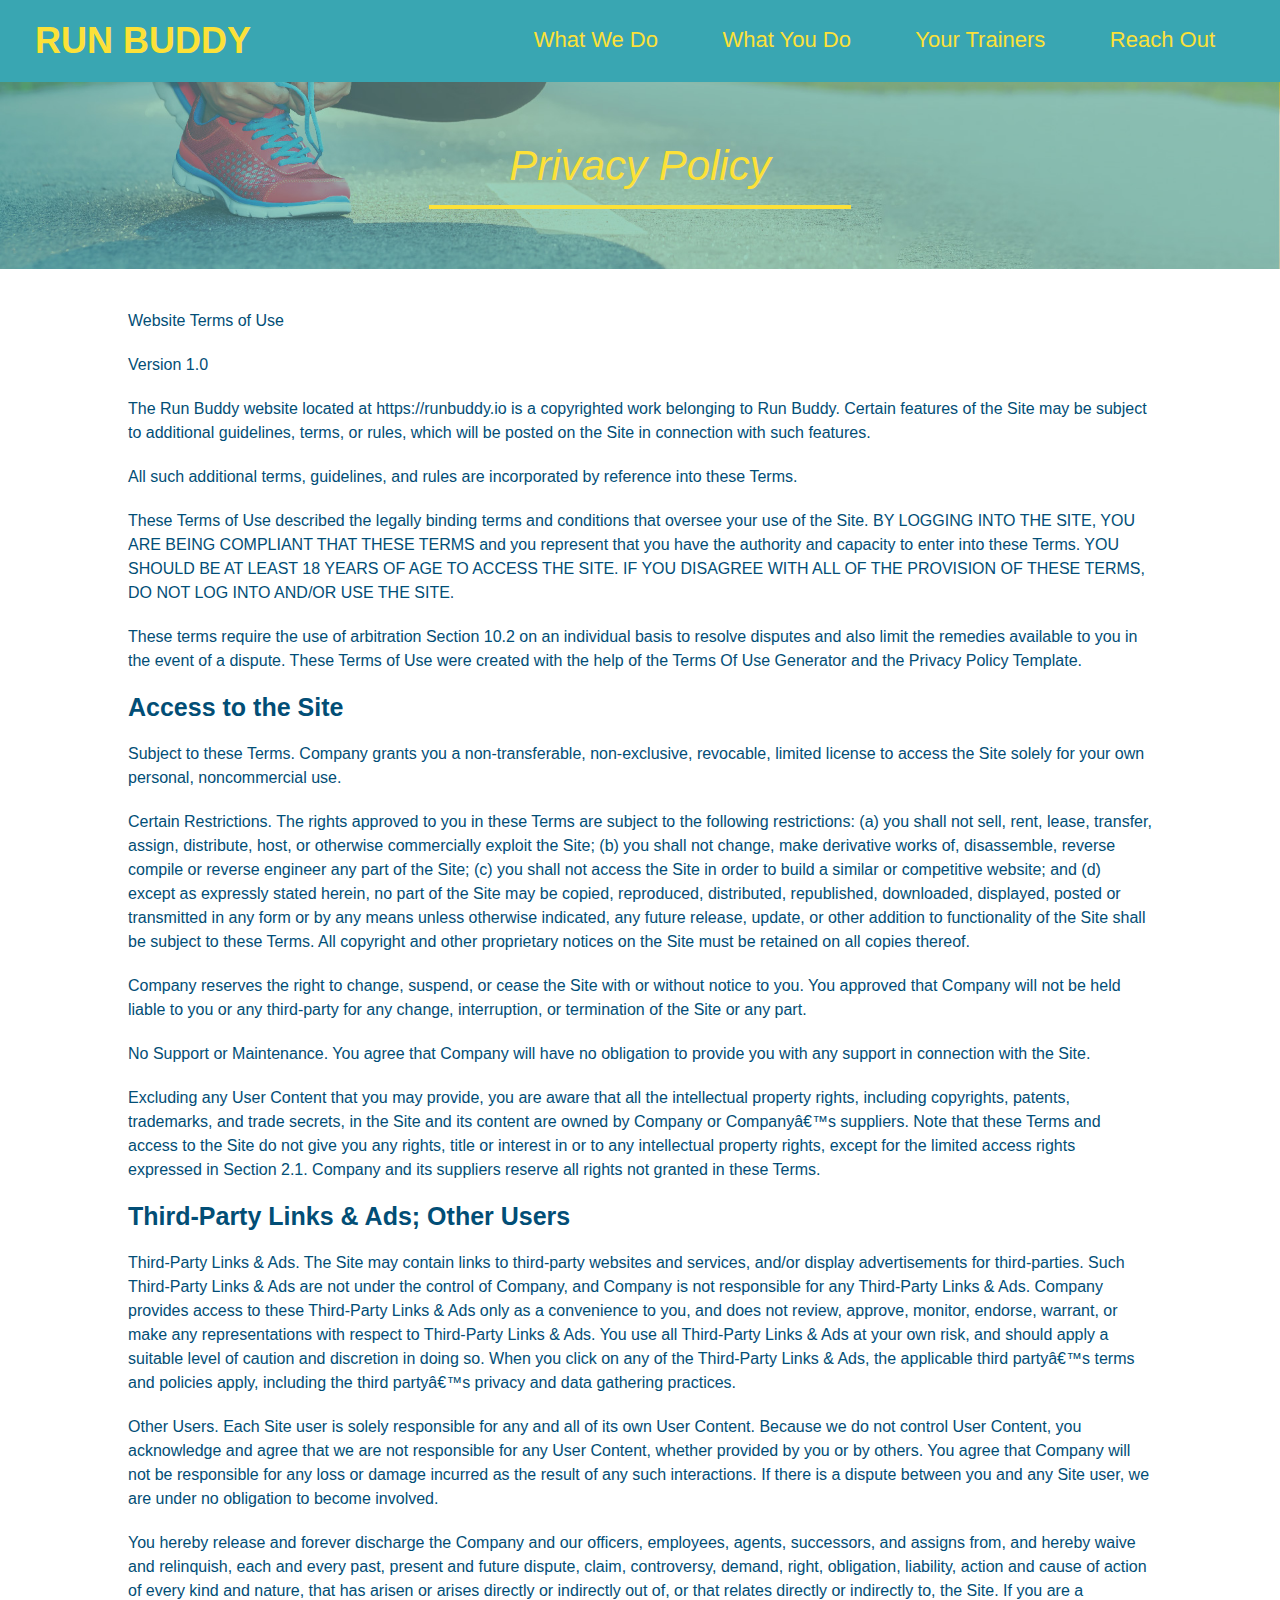
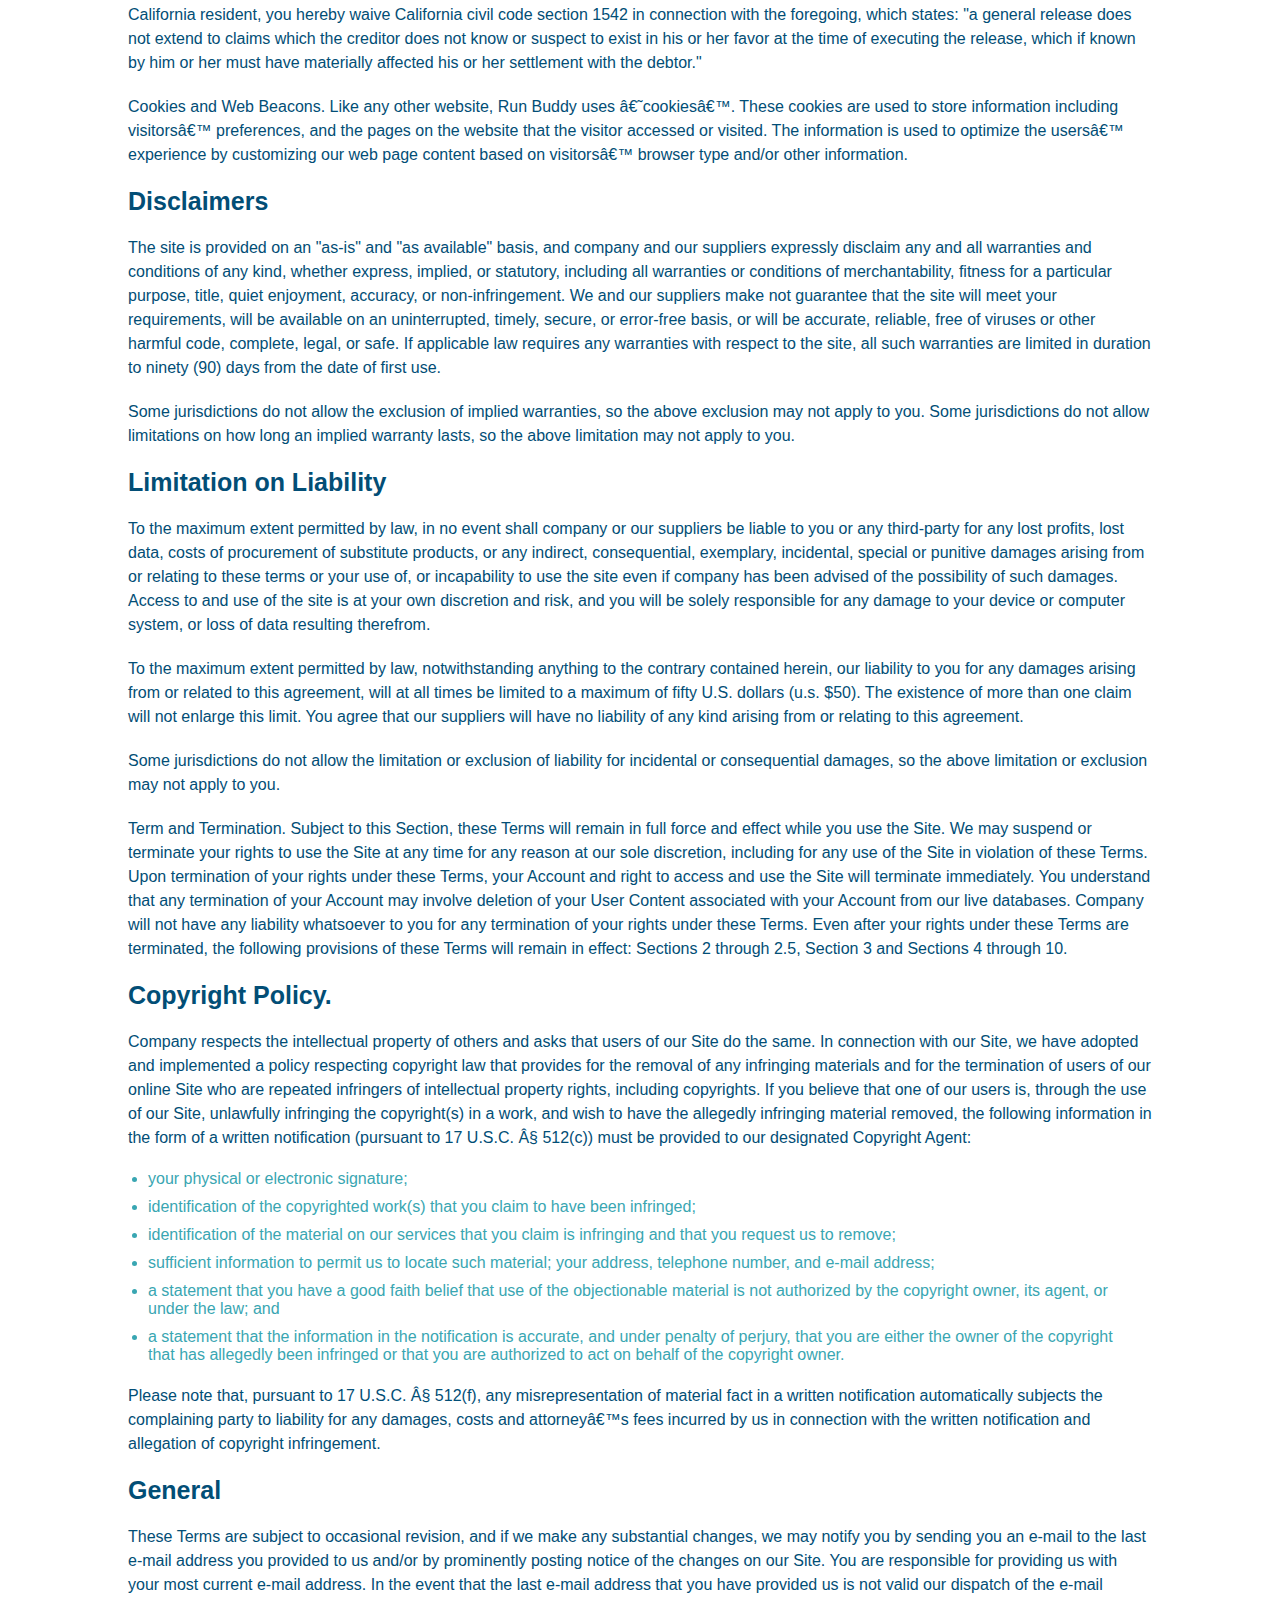
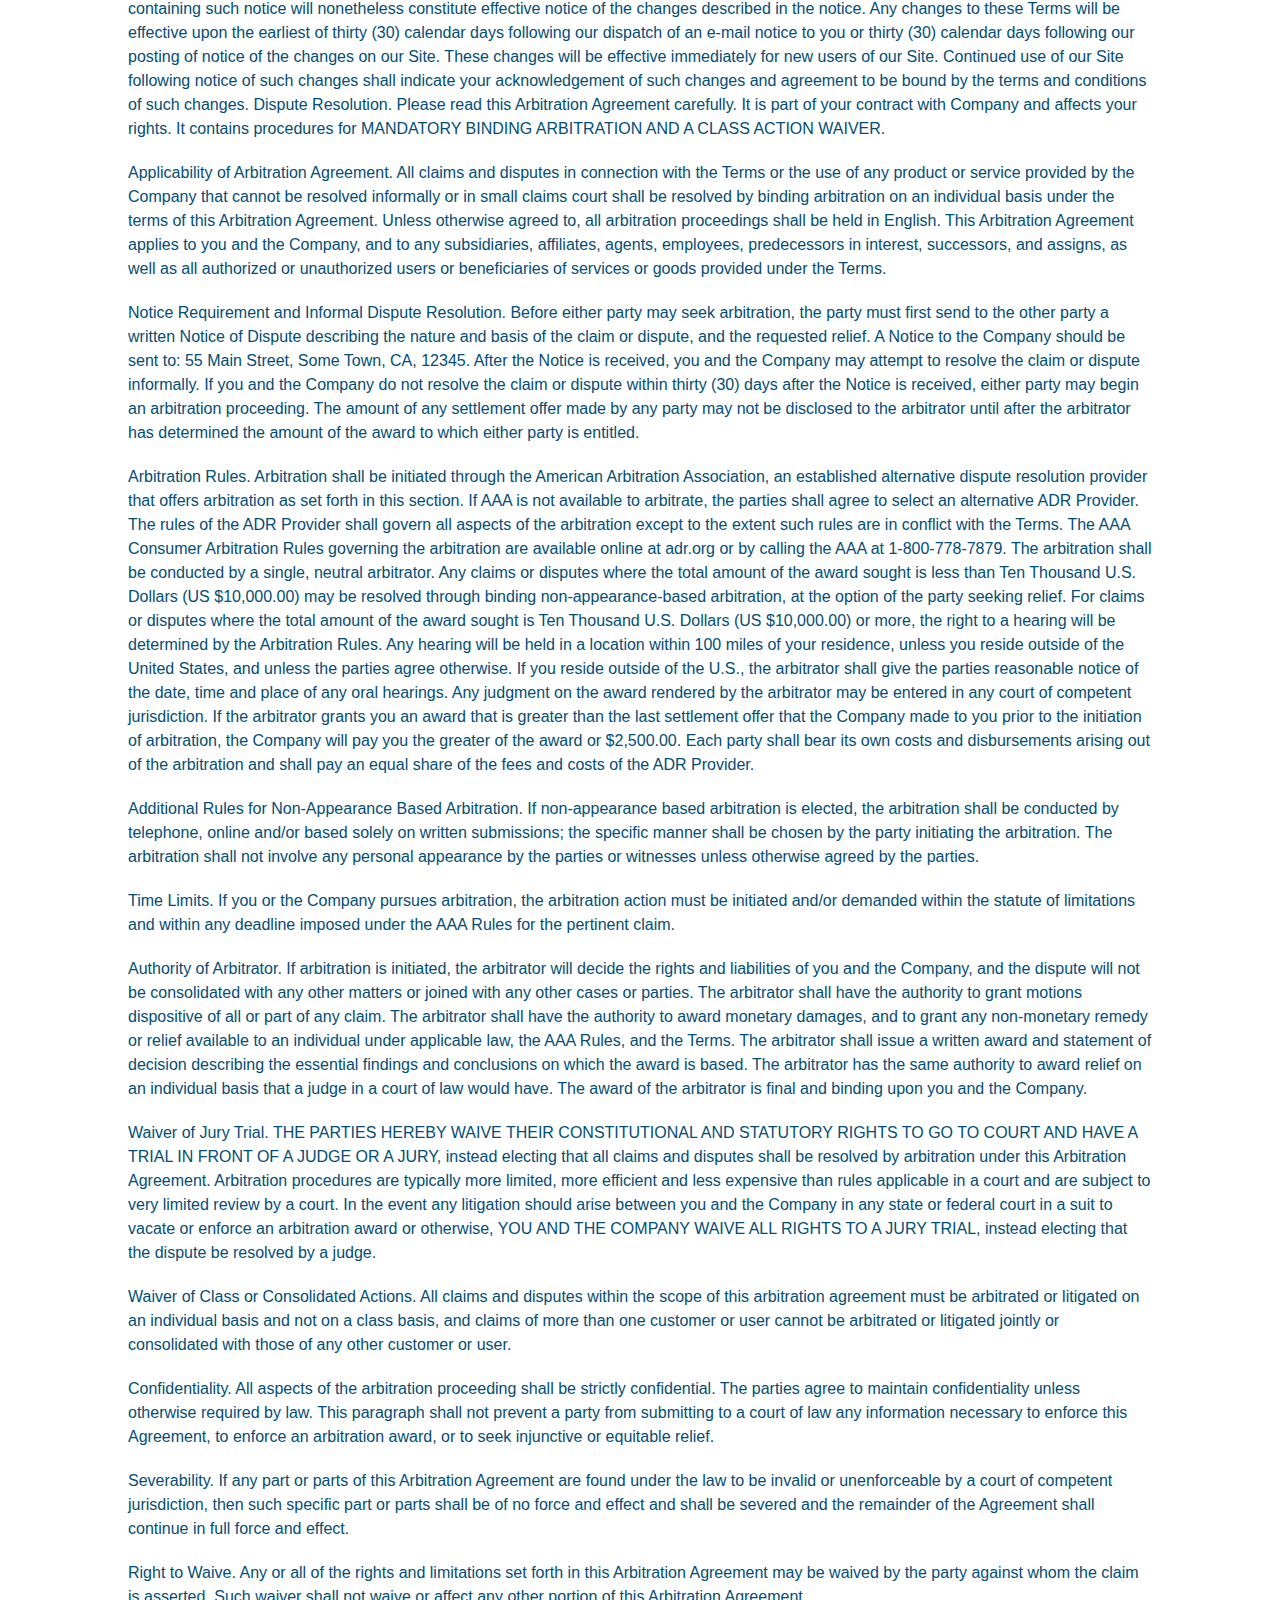
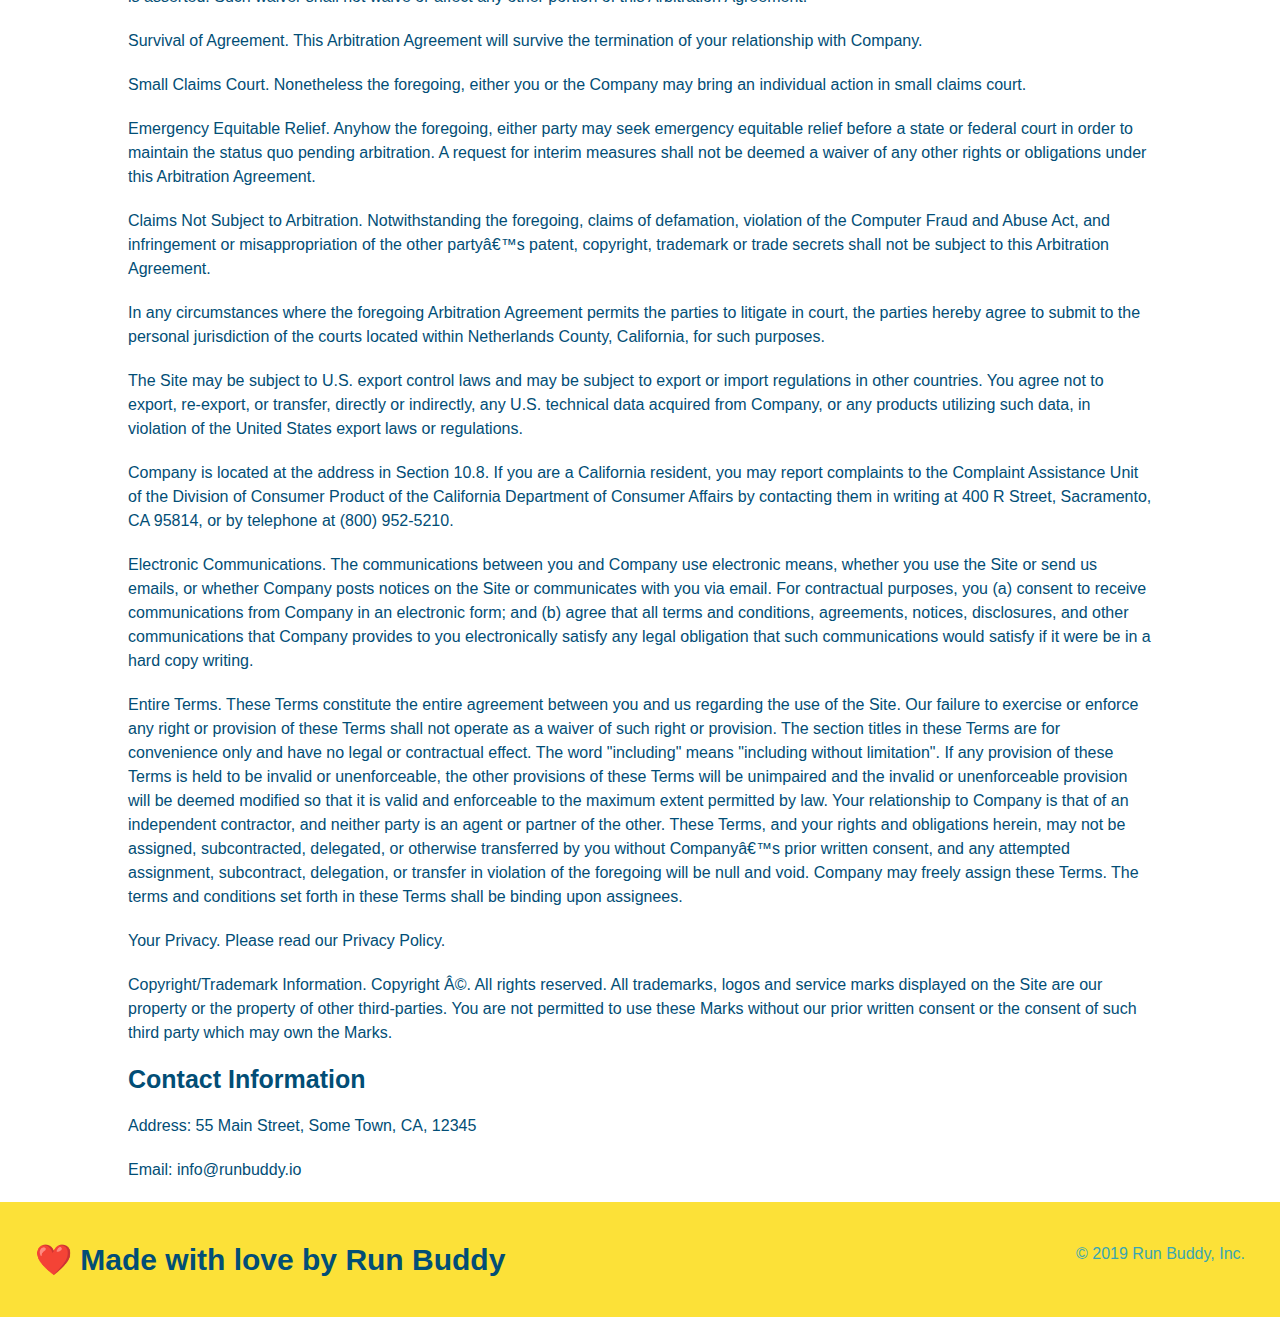
==== privacy-policy.html @ d02f38a9 "privacy policy" ====
<!DOCTYPE html>
<html lang="en">
<head>
    <meta charset="UTF-8">
    <meta http-equiv="X-UA-Compatible" content="IE=edge">
    <meta name="viewport" content="width=device-width, initial-scale=1.0">
    <link rel="stylesheet" href="./assets/css/style.css">
    <link rel="stylesheet" href="./assets/css/secondary-styles.css">
    <title>Privacy Policy - Run Buddy</title>
</head>
<body>
    <header>
        <h1>
            <a href="/">RUN BUDDY</a>
        </h1>
        <nav>
            <ul>
                <!-- List item element -->
                <li>
                    <!-- Anchor element -->
                    <a href="./index.html#what-we-do">What We Do</a>
                </li>
                <li>
                    <a href="./index.html#what-you-do">What You Do</a>
                </li>
                <li>
                    <a href="./index.html#your-trainers">Your Trainers</a>
                </li>
                <li>
                    <a href="./index.html#reach-out">Reach Out</a>
                </li>
            </ul>
        </nav>
    </header>

    <section class="hero">
        <h2 class="page-title">
        Privacy Policy
        </h2>
    </section>
    <article class="secondary-content">
        <p>
            Website Terms of Use
          </p>
    
          <p>
            Version 1.0
          </p>
    
          <p>
            The Run Buddy website located at https://runbuddy.io is a copyrighted work belonging to Run Buddy. Certain
            features of the Site may be subject to additional guidelines, terms, or rules, which will be posted on the Site
            in connection with such features.
          </p>
    
          <p>
            All such additional terms, guidelines, and rules are incorporated by reference into these Terms.
          </p>
    
          <p>
            These Terms of Use described the legally binding terms and conditions that oversee your use of the Site. BY
            LOGGING INTO THE SITE, YOU ARE BEING COMPLIANT THAT THESE TERMS and you represent that you have the authority
            and capacity to enter into these Terms. YOU SHOULD BE AT LEAST 18 YEARS OF AGE TO ACCESS THE SITE. IF YOU
            DISAGREE WITH ALL OF THE PROVISION OF THESE TERMS, DO NOT LOG INTO AND/OR USE THE SITE.
          </p>
    
          <p>
            These terms require the use of arbitration Section 10.2 on an individual basis to resolve disputes and also
            limit the remedies available to you in the event of a dispute. These Terms of Use were created with the help of
            the Terms Of Use Generator and the Privacy Policy Template.
          </p>
    
          <h3>
            Access to the Site
          </h3>
    
          <p>
            Subject to these Terms. Company grants you a non-transferable, non-exclusive, revocable, limited license to
            access the Site solely for your own personal, noncommercial use.
          </p>
    
          <p>
            Certain Restrictions. The rights approved to you in these Terms are subject to the following restrictions: (a)
            you shall not sell, rent, lease, transfer, assign, distribute, host, or otherwise commercially exploit the Site;
            (b) you shall not change, make derivative works of, disassemble, reverse compile or reverse engineer any part of
            the Site; (c) you shall not access the Site in order to build a similar or competitive website; and (d) except
            as expressly stated herein, no part of the Site may be copied, reproduced, distributed, republished, downloaded,
            displayed, posted or transmitted in any form or by any means unless otherwise indicated, any future release,
            update, or other addition to functionality of the Site shall be subject to these Terms. All copyright and other
            proprietary notices on the Site must be retained on all copies thereof.
          </p>
    
          <p>
            Company reserves the right to change, suspend, or cease the Site with or without notice to you. You approved
            that Company will not be held liable to you or any third-party for any change, interruption, or termination of
            the Site or any part.
          </p>
    
          <p>
            No Support or Maintenance. You agree that Company will have no obligation to provide you with any support in
            connection with the Site.
          </p>
    
          <p>
            Excluding any User Content that you may provide, you are aware that all the intellectual property rights,
            including copyrights, patents, trademarks, and trade secrets, in the Site and its content are owned by Company
            or Companyâ€™s suppliers. Note that these Terms and access to the Site do not give you any rights, title or
            interest in or to any intellectual property rights, except for the limited access rights expressed in Section
            2.1. Company and its suppliers reserve all rights not granted in these Terms.
          </p>
    
          <h3>
            Third-Party Links & Ads; Other Users
          </h3>
    
          <p>
            Third-Party Links & Ads. The Site may contain links to third-party websites and services, and/or display
            advertisements for third-parties. Such Third-Party Links & Ads are not under the control of Company, and Company
            is not responsible for any Third-Party Links & Ads. Company provides access to these Third-Party Links & Ads
            only as a convenience to you, and does not review, approve, monitor, endorse, warrant, or make any
            representations with respect to Third-Party Links & Ads. You use all Third-Party Links & Ads at your own risk,
            and should apply a suitable level of caution and discretion in doing so. When you click on any of the
            Third-Party Links & Ads, the applicable third partyâ€™s terms and policies apply, including the third partyâ€™s
            privacy and data gathering practices.
          </p>
    
          <p>
            Other Users. Each Site user is solely responsible for any and all of its own User Content. Because we do not
            control User Content, you acknowledge and agree that we are not responsible for any User Content, whether
            provided by you or by others. You agree that Company will not be responsible for any loss or damage incurred as
            the result of any such interactions. If there is a dispute between you and any Site user, we are under no
            obligation to become involved.
          </p>
    
          <p>
            You hereby release and forever discharge the Company and our officers, employees, agents, successors, and
            assigns from, and hereby waive and relinquish, each and every past, present and future dispute, claim,
            controversy, demand, right, obligation, liability, action and cause of action of every kind and nature, that has
            arisen or arises directly or indirectly out of, or that relates directly or indirectly to, the Site. If you are
            a California resident, you hereby waive California civil code section 1542 in connection with the foregoing,
            which states: "a general release does not extend to claims which the creditor does not know or suspect to exist
            in his or her favor at the time of executing the release, which if known by him or her must have materially
            affected his or her settlement with the debtor."
          </p>
    
          <p>
            Cookies and Web Beacons. Like any other website, Run Buddy uses â€˜cookiesâ€™. These cookies are used to store
            information including visitorsâ€™ preferences, and the pages on the website that the visitor accessed or visited.
            The information is used to optimize the usersâ€™ experience by customizing our web page content based on visitorsâ€™
            browser type and/or other information.
          </p>
    
          <h3>
            Disclaimers
          </h3>
    
          <p>
            The site is provided on an "as-is" and "as available" basis, and company and our suppliers expressly disclaim
            any and all warranties and conditions of any kind, whether express, implied, or statutory, including all
            warranties or conditions of merchantability, fitness for a particular purpose, title, quiet enjoyment, accuracy,
            or non-infringement. We and our suppliers make not guarantee that the site will meet your requirements, will be
            available on an uninterrupted, timely, secure, or error-free basis, or will be accurate, reliable, free of
            viruses or other harmful code, complete, legal, or safe. If applicable law requires any warranties with respect
            to the site, all such warranties are limited in duration to ninety (90) days from the date of first use.
          </p>
    
          <p>
            Some jurisdictions do not allow the exclusion of implied warranties, so the above exclusion may not apply to
            you. Some jurisdictions do not allow limitations on how long an implied warranty lasts, so the above limitation
            may not apply to you.
          </p>
    
          <h3>
            Limitation on Liability
          </h3>
    
          <p>
            To the maximum extent permitted by law, in no event shall company or our suppliers be liable to you or any
            third-party for any lost profits, lost data, costs of procurement of substitute products, or any indirect,
            consequential, exemplary, incidental, special or punitive damages arising from or relating to these terms or
            your use of, or incapability to use the site even if company has been advised of the possibility of such
            damages. Access to and use of the site is at your own discretion and risk, and you will be solely responsible
            for any damage to your device or computer system, or loss of data resulting therefrom.
          </p>
    
          <p>
            To the maximum extent permitted by law, notwithstanding anything to the contrary contained herein, our liability
            to you for any damages arising from or related to this agreement, will at all times be limited to a maximum of
            fifty U.S. dollars (u.s. $50). The existence of more than one claim will not enlarge this limit. You agree that
            our suppliers will have no liability of any kind arising from or relating to this agreement.
          </p>
    
          <p>
            Some jurisdictions do not allow the limitation or exclusion of liability for incidental or consequential
            damages, so the above limitation or exclusion may not apply to you.
          </p>
    
          <p>
            Term and Termination. Subject to this Section, these Terms will remain in full force and effect while you use
            the Site. We may suspend or terminate your rights to use the Site at any time for any reason at our sole
            discretion, including for any use of the Site in violation of these Terms. Upon termination of your rights under
            these Terms, your Account and right to access and use the Site will terminate immediately. You understand that
            any termination of your Account may involve deletion of your User Content associated with your Account from our
            live databases. Company will not have any liability whatsoever to you for any termination of your rights under
            these Terms. Even after your rights under these Terms are terminated, the following provisions of these Terms
            will remain in effect: Sections 2 through 2.5, Section 3 and Sections 4 through 10.
          </p>
    
          <h3>
            Copyright Policy.
          </h3>
    
          <p>
            Company respects the intellectual property of others and asks that users of our Site do the same. In connection
            with our Site, we have adopted and implemented a policy respecting copyright law that provides for the removal
            of any infringing materials and for the termination of users of our online Site who are repeated infringers of
            intellectual property rights, including copyrights. If you believe that one of our users is, through the use of
            our Site, unlawfully infringing the copyright(s) in a work, and wish to have the allegedly infringing material
            removed, the following information in the form of a written notification (pursuant to 17 U.S.C. Â§ 512(c)) must
            be provided to our designated Copyright Agent:
          </p>
    
          <ul>
            <li>
              your physical or electronic signature;
            </li>
            <li>
              identification of the copyrighted work(s) that you claim to have been infringed;
            </li>
            <li>
              identification of the material on our services that you claim is infringing and that you request us to remove;
            </li>
            <li>
              sufficient information to permit us to locate such material; your address, telephone number, and e-mail
              address;
            </li>
            <li>
              a statement that you have a good faith belief that use of the objectionable material is not authorized by the
              copyright owner, its agent, or under the law; and
            </li>
            <li>
              a statement that the information in the notification is accurate, and under penalty of perjury, that you are
              either the owner of the copyright that has allegedly been infringed or that you are authorized to act on
              behalf of the copyright owner.
            </li>
          </ul>
    
          <p>
            Please note that, pursuant to 17 U.S.C. Â§ 512(f), any misrepresentation of material fact in a written
            notification automatically subjects the complaining party to liability for any damages, costs and attorneyâ€™s
            fees incurred by us in connection with the written notification and allegation of copyright infringement.
          </p>
    
          <h3>
            General
          </h3>
    
          <p>
            These Terms are subject to occasional revision, and if we make any substantial changes, we may notify you by
            sending you an e-mail to the last e-mail address you provided to us and/or by prominently posting notice of the
            changes on our Site. You are responsible for providing us with your most current e-mail address. In the event
            that the last e-mail address that you have provided us is not valid our dispatch of the e-mail containing such
            notice will nonetheless constitute effective notice of the changes described in the notice. Any changes to these
            Terms will be effective upon the earliest of thirty (30) calendar days following our dispatch of an e-mail
            notice to you or thirty (30) calendar days following our posting of notice of the changes on our Site. These
            changes will be effective immediately for new users of our Site. Continued use of our Site following notice of
            such changes shall indicate your acknowledgement of such changes and agreement to be bound by the terms and
            conditions of such changes. Dispute Resolution. Please read this Arbitration Agreement carefully. It is part of
            your contract with Company and affects your rights. It contains procedures for MANDATORY BINDING ARBITRATION AND
            A CLASS ACTION WAIVER.
          </p>
    
          <p>
            Applicability of Arbitration Agreement. All claims and disputes in connection with the Terms or the use of any
            product or service provided by the Company that cannot be resolved informally or in small claims court shall be
            resolved by binding arbitration on an individual basis under the terms of this Arbitration Agreement. Unless
            otherwise agreed to, all arbitration proceedings shall be held in English. This Arbitration Agreement applies to
            you and the Company, and to any subsidiaries, affiliates, agents, employees, predecessors in interest,
            successors, and assigns, as well as all authorized or unauthorized users or beneficiaries of services or goods
            provided under the Terms.
          </p>
    
          <p>
            Notice Requirement and Informal Dispute Resolution. Before either party may seek arbitration, the party must
            first send to the other party a written Notice of Dispute describing the nature and basis of the claim or
            dispute, and the requested relief. A Notice to the Company should be sent to: 55 Main Street, Some Town, CA,
            12345. After the Notice is received, you and the Company may attempt to resolve the claim or dispute informally.
            If you and the Company do not resolve the claim or dispute within thirty (30) days after the Notice is received,
            either party may begin an arbitration proceeding. The amount of any settlement offer made by any party may not
            be disclosed to the arbitrator until after the arbitrator has determined the amount of the award to which either
            party is entitled.
          </p>
    
          <p>
            Arbitration Rules. Arbitration shall be initiated through the American Arbitration Association, an established
            alternative dispute resolution provider that offers arbitration as set forth in this section. If AAA is not
            available to arbitrate, the parties shall agree to select an alternative ADR Provider. The rules of the ADR
            Provider shall govern all aspects of the arbitration except to the extent such rules are in conflict with the
            Terms. The AAA Consumer Arbitration Rules governing the arbitration are available online at adr.org or by
            calling the AAA at 1-800-778-7879. The arbitration shall be conducted by a single, neutral arbitrator. Any
            claims or disputes where the total amount of the award sought is less than Ten Thousand U.S. Dollars (US
            $10,000.00) may be resolved through binding non-appearance-based arbitration, at the option of the party seeking
            relief. For claims or disputes where the total amount of the award sought is Ten Thousand U.S. Dollars (US
            $10,000.00) or more, the right to a hearing will be determined by the Arbitration Rules. Any hearing will be
            held in a location within 100 miles of your residence, unless you reside outside of the United States, and
            unless the parties agree otherwise. If you reside outside of the U.S., the arbitrator shall give the parties
            reasonable notice of the date, time and place of any oral hearings. Any judgment on the award rendered by the
            arbitrator may be entered in any court of competent jurisdiction. If the arbitrator grants you an award that is
            greater than the last settlement offer that the Company made to you prior to the initiation of arbitration, the
            Company will pay you the greater of the award or $2,500.00. Each party shall bear its own costs and
            disbursements arising out of the arbitration and shall pay an equal share of the fees and costs of the ADR
            Provider.
          </p>
    
          <p>
            Additional Rules for Non-Appearance Based Arbitration. If non-appearance based arbitration is elected, the
            arbitration shall be conducted by telephone, online and/or based solely on written submissions; the specific
            manner shall be chosen by the party initiating the arbitration. The arbitration shall not involve any personal
            appearance by the parties or witnesses unless otherwise agreed by the parties.
          </p>
    
          <p>
            Time Limits. If you or the Company pursues arbitration, the arbitration action must be initiated and/or demanded
            within the statute of limitations and within any deadline imposed under the AAA Rules for the pertinent claim.
          </p>
    
          <p>
            Authority of Arbitrator. If arbitration is initiated, the arbitrator will decide the rights and liabilities of
            you and the Company, and the dispute will not be consolidated with any other matters or joined with any other
            cases or parties. The arbitrator shall have the authority to grant motions dispositive of all or part of any
            claim. The arbitrator shall have the authority to award monetary damages, and to grant any non-monetary remedy
            or relief available to an individual under applicable law, the AAA Rules, and the Terms. The arbitrator shall
            issue a written award and statement of decision describing the essential findings and conclusions on which the
            award is based. The arbitrator has the same authority to award relief on an individual basis that a judge in a
            court of law would have. The award of the arbitrator is final and binding upon you and the Company.
          </p>
    
          <p>
            Waiver of Jury Trial. THE PARTIES HEREBY WAIVE THEIR CONSTITUTIONAL AND STATUTORY RIGHTS TO GO TO COURT AND HAVE
            A TRIAL IN FRONT OF A JUDGE OR A JURY, instead electing that all claims and disputes shall be resolved by
            arbitration under this Arbitration Agreement. Arbitration procedures are typically more limited, more efficient
            and less expensive than rules applicable in a court and are subject to very limited review by a court. In the
            event any litigation should arise between you and the Company in any state or federal court in a suit to vacate
            or enforce an arbitration award or otherwise, YOU AND THE COMPANY WAIVE ALL RIGHTS TO A JURY TRIAL, instead
            electing that the dispute be resolved by a judge.
          </p>
    
          <p>
            Waiver of Class or Consolidated Actions. All claims and disputes within the scope of this arbitration agreement
            must be arbitrated or litigated on an individual basis and not on a class basis, and claims of more than one
            customer or user cannot be arbitrated or litigated jointly or consolidated with those of any other customer or
            user.
          </p>
    
          <p>
            Confidentiality. All aspects of the arbitration proceeding shall be strictly confidential. The parties agree to
            maintain confidentiality unless otherwise required by law. This paragraph shall not prevent a party from
            submitting to a court of law any information necessary to enforce this Agreement, to enforce an arbitration
            award, or to seek injunctive or equitable relief.
          </p>
    
          <p>
            Severability. If any part or parts of this Arbitration Agreement are found under the law to be invalid or
            unenforceable by a court of competent jurisdiction, then such specific part or parts shall be of no force and
            effect and shall be severed and the remainder of the Agreement shall continue in full force and effect.
          </p>
    
          <p>
            Right to Waive. Any or all of the rights and limitations set forth in this Arbitration Agreement may be waived
            by the party against whom the claim is asserted. Such waiver shall not waive or affect any other portion of this
            Arbitration Agreement.
          </p>
    
          <p>
            Survival of Agreement. This Arbitration Agreement will survive the termination of your relationship with
            Company.
          </p>
    
          <p>
            Small Claims Court. Nonetheless the foregoing, either you or the Company may bring an individual action in small
            claims court.
          </p>
    
          <p>
            Emergency Equitable Relief. Anyhow the foregoing, either party may seek emergency equitable relief before a
            state or federal court in order to maintain the status quo pending arbitration. A request for interim measures
            shall not be deemed a waiver of any other rights or obligations under this Arbitration Agreement.
          </p>
    
          <p>
            Claims Not Subject to Arbitration. Notwithstanding the foregoing, claims of defamation, violation of the
            Computer Fraud and Abuse Act, and infringement or misappropriation of the other partyâ€™s patent, copyright,
            trademark or trade secrets shall not be subject to this Arbitration Agreement.
          </p>
    
          <p>
            In any circumstances where the foregoing Arbitration Agreement permits the parties to litigate in court, the
            parties hereby agree to submit to the personal jurisdiction of the courts located within Netherlands County,
            California, for such purposes.
          </p>
    
          <p>
            The Site may be subject to U.S. export control laws and may be subject to export or import regulations in other
            countries. You agree not to export, re-export, or transfer, directly or indirectly, any U.S. technical data
            acquired from Company, or any products utilizing such data, in violation of the United States export laws or
            regulations.
          </p>
    
          <p>
            Company is located at the address in Section 10.8. If you are a California resident, you may report complaints
            to the Complaint Assistance Unit of the Division of Consumer Product of the California Department of Consumer
            Affairs by contacting them in writing at 400 R Street, Sacramento, CA 95814, or by telephone at (800) 952-5210.
          </p>
    
          <p>
            Electronic Communications. The communications between you and Company use electronic means, whether you use the
            Site or send us emails, or whether Company posts notices on the Site or communicates with you via email. For
            contractual purposes, you (a) consent to receive communications from Company in an electronic form; and (b)
            agree that all terms and conditions, agreements, notices, disclosures, and other communications that Company
            provides to you electronically satisfy any legal obligation that such communications would satisfy if it were be
            in a hard copy writing.
          </p>
    
          <p>
            Entire Terms. These Terms constitute the entire agreement between you and us regarding the use of the Site. Our
            failure to exercise or enforce any right or provision of these Terms shall not operate as a waiver of such right
            or provision. The section titles in these Terms are for convenience only and have no legal or contractual
            effect. The word "including" means "including without limitation". If any provision of these Terms is held to be
            invalid or unenforceable, the other provisions of these Terms will be unimpaired and the invalid or
            unenforceable provision will be deemed modified so that it is valid and enforceable to the maximum extent
            permitted by law. Your relationship to Company is that of an independent contractor, and neither party is an
            agent or partner of the other. These Terms, and your rights and obligations herein, may not be assigned,
            subcontracted, delegated, or otherwise transferred by you without Companyâ€™s prior written consent, and any
            attempted assignment, subcontract, delegation, or transfer in violation of the foregoing will be null and void.
            Company may freely assign these Terms. The terms and conditions set forth in these Terms shall be binding upon
            assignees.
          </p>
    
          <p>
            Your Privacy. Please read our Privacy Policy.
          </p>
    
          <p>
            Copyright/Trademark Information. Copyright Â©. All rights reserved. All trademarks, logos and service marks
            displayed on the Site are our property or the property of other third-parties. You are not permitted to use
            these Marks without our prior written consent or the consent of such third party which may own the Marks.
          </p>
    
          <h3>
            Contact Information
          </h3>
    
          <p>
            Address: 55 Main Street, Some Town, CA, 12345
          </p>
    
          <p>
            Email: info@runbuddy.io
          </p>        
    </article>

    <footer>
        <h2>❤️ Made with love by Run Buddy</h2>
        <div>
            &copy; 2019 Run Buddy, Inc.
        </div>
    </footer>
</body>
</html>
---- assets/css/style.css ----
/* remove default margin and padding from whole document */
* {
    margin: 0;
    padding: 0;
    box-sizing: border-box; /* force box size on whole document */
}

body {
    /* more on this html color code in a minute! */
    color: #39a6b2;
    font-family: Helvetica, Arial, sans-serif;
}

/* apply styles to <header> */
header {
    padding: 20px 35px;
    background-color: #39a6b2;
}

/* apply styles to heading 1 */
header h1 {
    font-weight: bold;
    font-size: 36px;
    color: #fce138;
    margin: 0;
    display: inline;
}

/* apply styles to hyperlinks */
header a {
    color: #fce138;
    text-decoration: none;
}

/* styles the navigation box */
header nav{
    float: right;
    margin: 7px 0;
}

/* styles the nav box list items */
header nav ul li {
    display: inline;
}

/* styles the nav box list a items */
header nav ul li a {
    margin: 0 30px;
    font-weight: lighter;
    font-size: 22px;
}

/* style the footer */
footer {
    background: #fce138;
    width: 100%;
    padding: 40px 35px;
}

/* style the footer's h2 */
footer h2 {
    display: inline;
    color: #024e76;
    font-size: 30px;
    margin: 0;
}

/* style the footer div */
footer div {
    float: right;
    line-height: 1.5;
    text-align: right;
}

/* style the footer a elements */
footer a {
    color: #024e76;
}

/* style section elements */
section {
    padding: 60px;
}

/* Hero Style Start */
.hero {
    background-image: url("../images/hero-bg.jpg");
    height: 600px;
    background-size: cover;
    background-position: center;    
    position: relative;
}

.hero-form {
    background-color:#fce138;
    padding: 20px;
    width: 500px;
    color: #024e76;
    border-style: solid;
    border-width: 3px;
    border-color: #024e76;
    position: absolute;
    bottom: 120px;
    right: 140px;
}

h3 {
    margin: 0px;
    font-size: 24px;
}

.hero-form p {
    margin: 5px 0 15px 0;
}

.form-input {
    border: 1px solid #024e76;
    display: block;
    padding: 7px 15px;
    font-size: 16px;
    color: #024e76;
    width: 100%;
    margin-bottom: 15px;
}

.hero-form label {
    margin: 0 5 px;
}

.hero-form button {
    color: #fce138;
    background-color: #024e76;
    border: none;
    padding: 10px 20px;
    font-size: 16px;
}

/* Hero Styles End */

/* Intro styles Start */
.intro {
    text-align: center;
}

/* .intro h2 {
    font-size: 55px;
    color: #024e76;
    margin-bottom: 35px;
    padding: 0 100px 20px 100px;
    border-bottom: 3px solid;
    border-color: #fce138;
    display: inline-block;
} */

.intro p {
    line-height: 1.7;
    color: #39a6b2;
    width: 80%;
    font-size: 20px;
    margin: 0 auto;
}

/* Intro Styles End */

.steps {
    text-align: center;
    background: #fce138;
}

/* .steps h2 {
    font-size: 55px;
    color: #024e76;
    margin-bottom: 35px;
    padding: 0 100px 20px 100px;
    border-bottom: 3px solid;
    border-color: #39a6b2;
} */

.section-title {
    font-size: 55px;
    color: #024e76;
    margin-bottom: 35px;
    padding: 0 100px 20px 100px;
    display: inline-block;
    border-bottom: 3px solid;
}

.primary-border {
    border-color: #fce138;
}

.secondary-border {
    border-color: #39a6b2;
}

.steps div {
    margin-bottom: 80px;
}

.steps img {
    width: 15%;
    margin: 10px 0;
}

.steps h3 {
    color: #024e76;
    font-size: 46px;
    margin-top: 10px;
}

.steps p {
    color: #39a6b2;
    font-size: 23px;
}

.steps span {
    font-size: 38px;
}

.trainer {
    width: 900px;
    margin: 0 auto 30px auto;
    background: #024e76;
    color: #fce138;
    overflow: auto;
}

.trainers {
    text-align: center;
}

.trainer img {
    width: 35%;
    float: left;
}

.trainer-bio {
    padding: 35px;
    float: left;
    width: 65%;
}

.text-left {
    text-align: left;
}

.text-right {
    text-align: right;
}

.trainer-bio h3 {
    font-size: 32px;
    margin-bottom: 8px;
}

.trainer-bio h4 {
    font-weight: lighter;
    font-size: 26px;
    margin-bottom: 25px;
}

.trainer-bio p {
    font-size: 17px;
    line-height: 1.3;
}

.contact {
    text-align: center;
    background: #024e76;
}

.contact h2 {
    color: #fce138;
}

.contact-info iframe {
    width: 400px;
    height: 400px;
}

.contact-info div {
    width: 410 px;
    display: inline-block;
    vertical-align: top;
    text-align: left;
    margin: 30px 0 0 60px;
    color: white;
}

.contact-info h3 {
    color: #fce138;
    font-size: 32px;
}

.contact-info p, .contact-info address {
    margin: 20px 0;
    line-height: 1.5;
    font-size: 20px;
    font-style: normal;
}

.contact-info a{
    color: #fce138;
}
---- assets/css/secondary-styles.css ----
.hero {
    background-position: bottom;
    height: auto;
    text-align: center;
    margin-bottom: 40px;
}

.page-title {
    color: #fce138;
    display: inline-block;
    border-bottom: 4px solid #fce138;
    padding-top: 0;
    padding-right: 80px;
    padding-bottom: 15px;
    padding-left: 80px;
    font-weight: normal;
    font-size: 42px;
    font-style: italic;
}

.secondary-content {
    width: 80%;
    margin: auto;
    color: #024e76;
}

.secondary-content h3 {
    font-size: 25px;
    margin: 20px 0 20px 0;
}

.secondary-content p {
    font-size: 16px;
    line-height: 1.5;
    margin: 20px 0 20px 0;
}

.secondary-content ul {
    margin: 15px 20px 15px 20px;
}

.secondary-content li {
    color: #39a6b2;
    margin: 10px 0 10px 0;
}
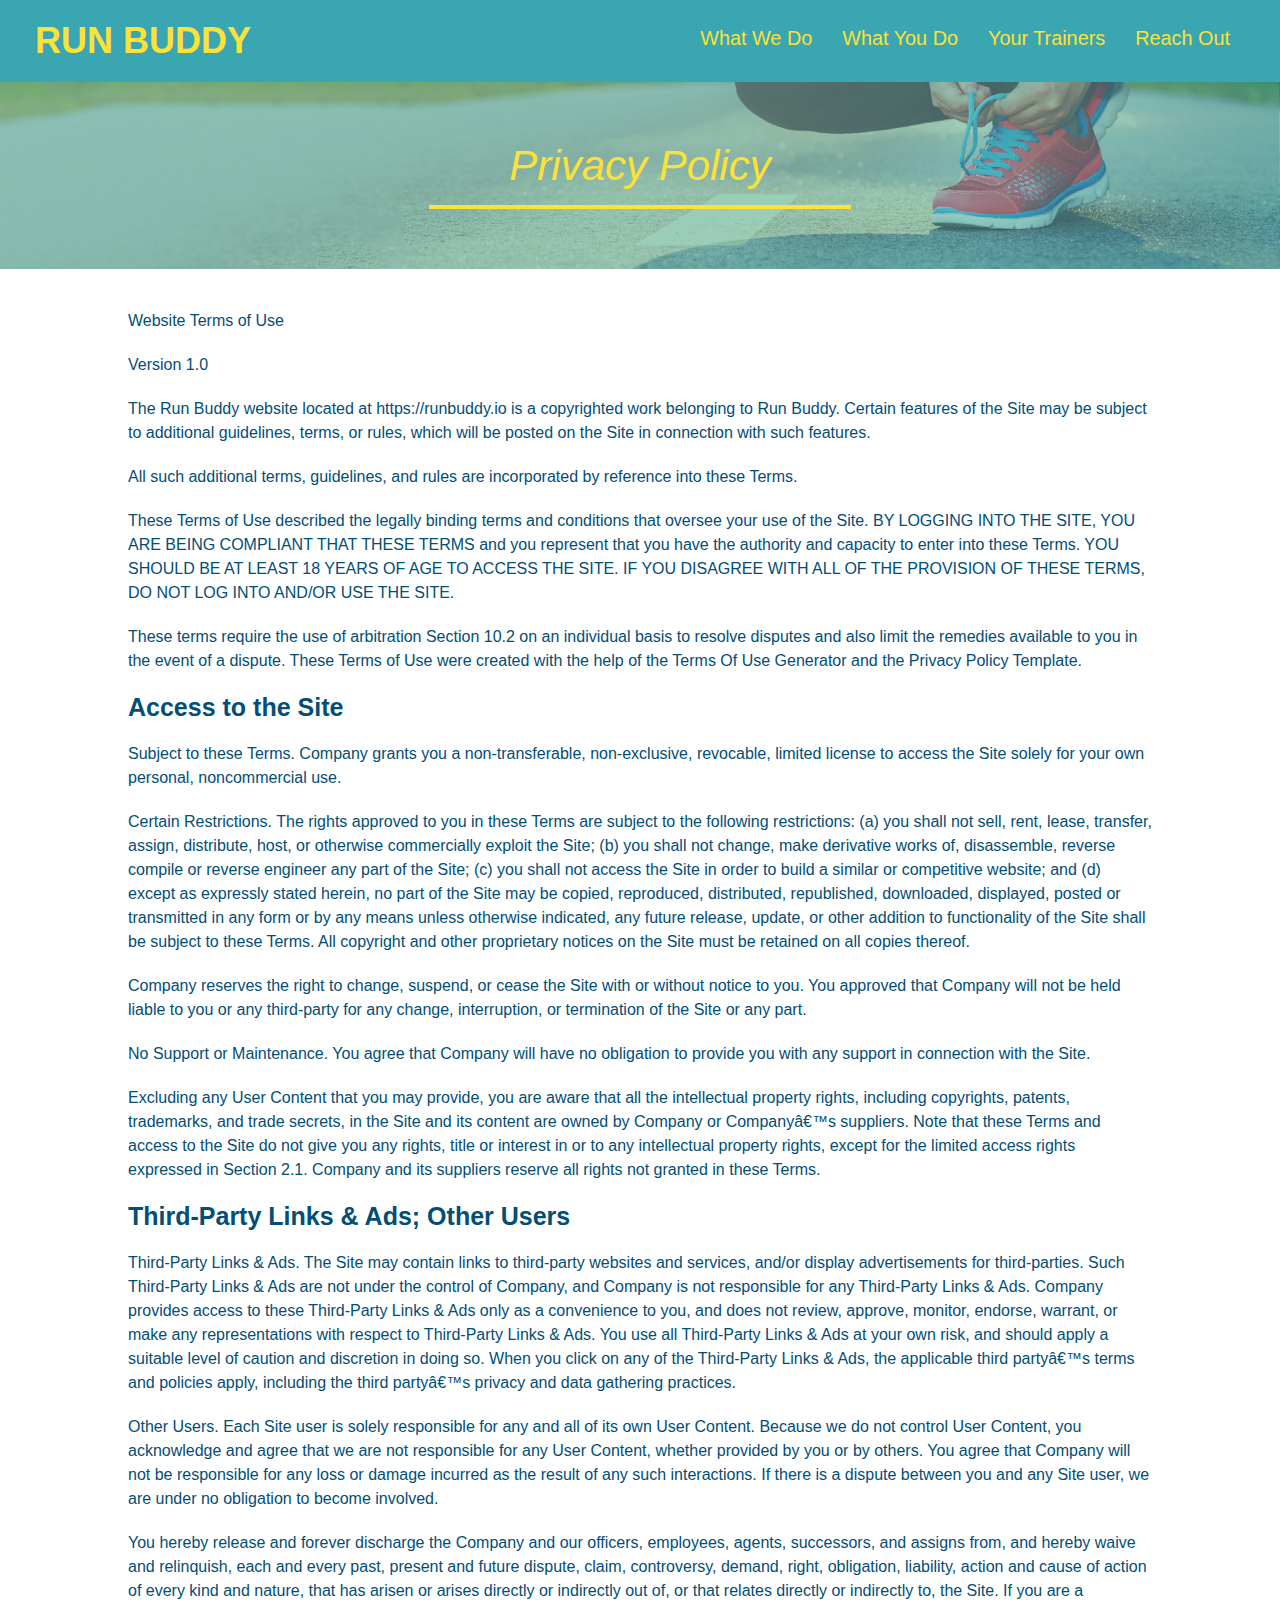
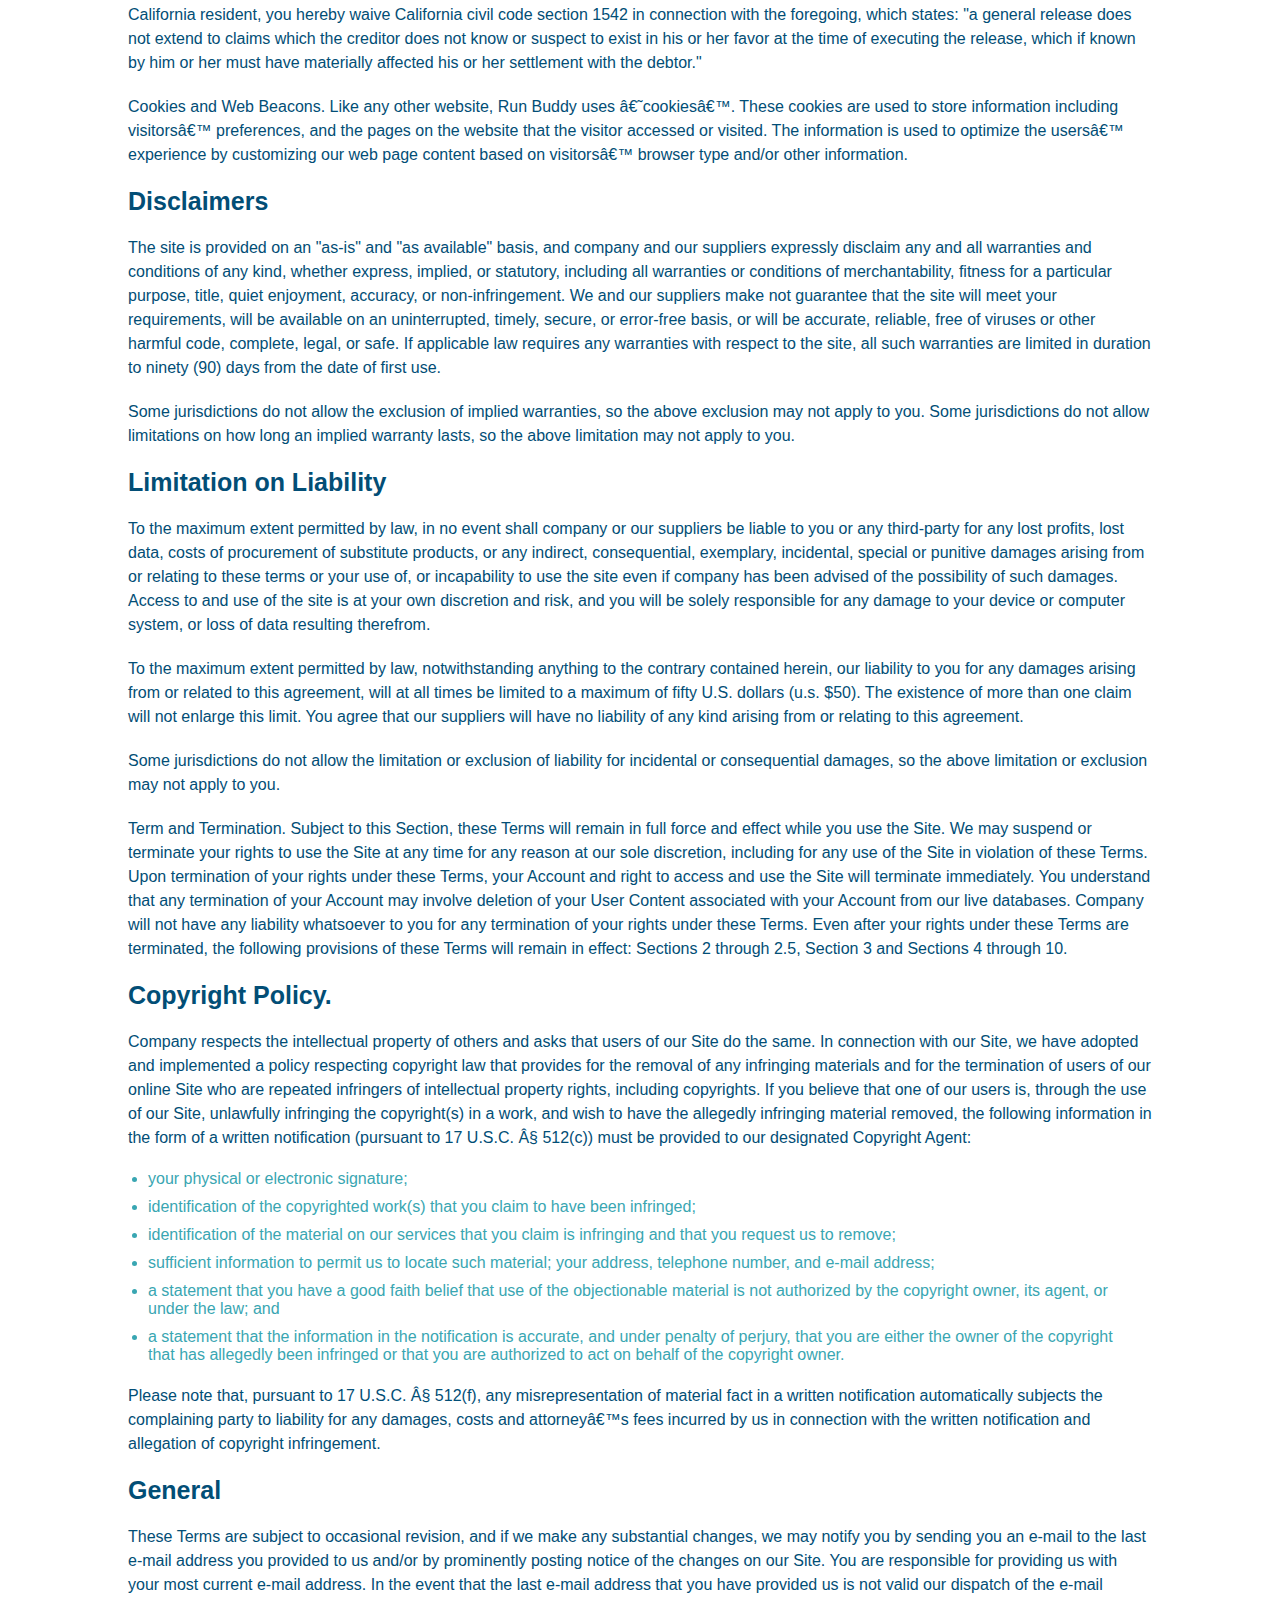
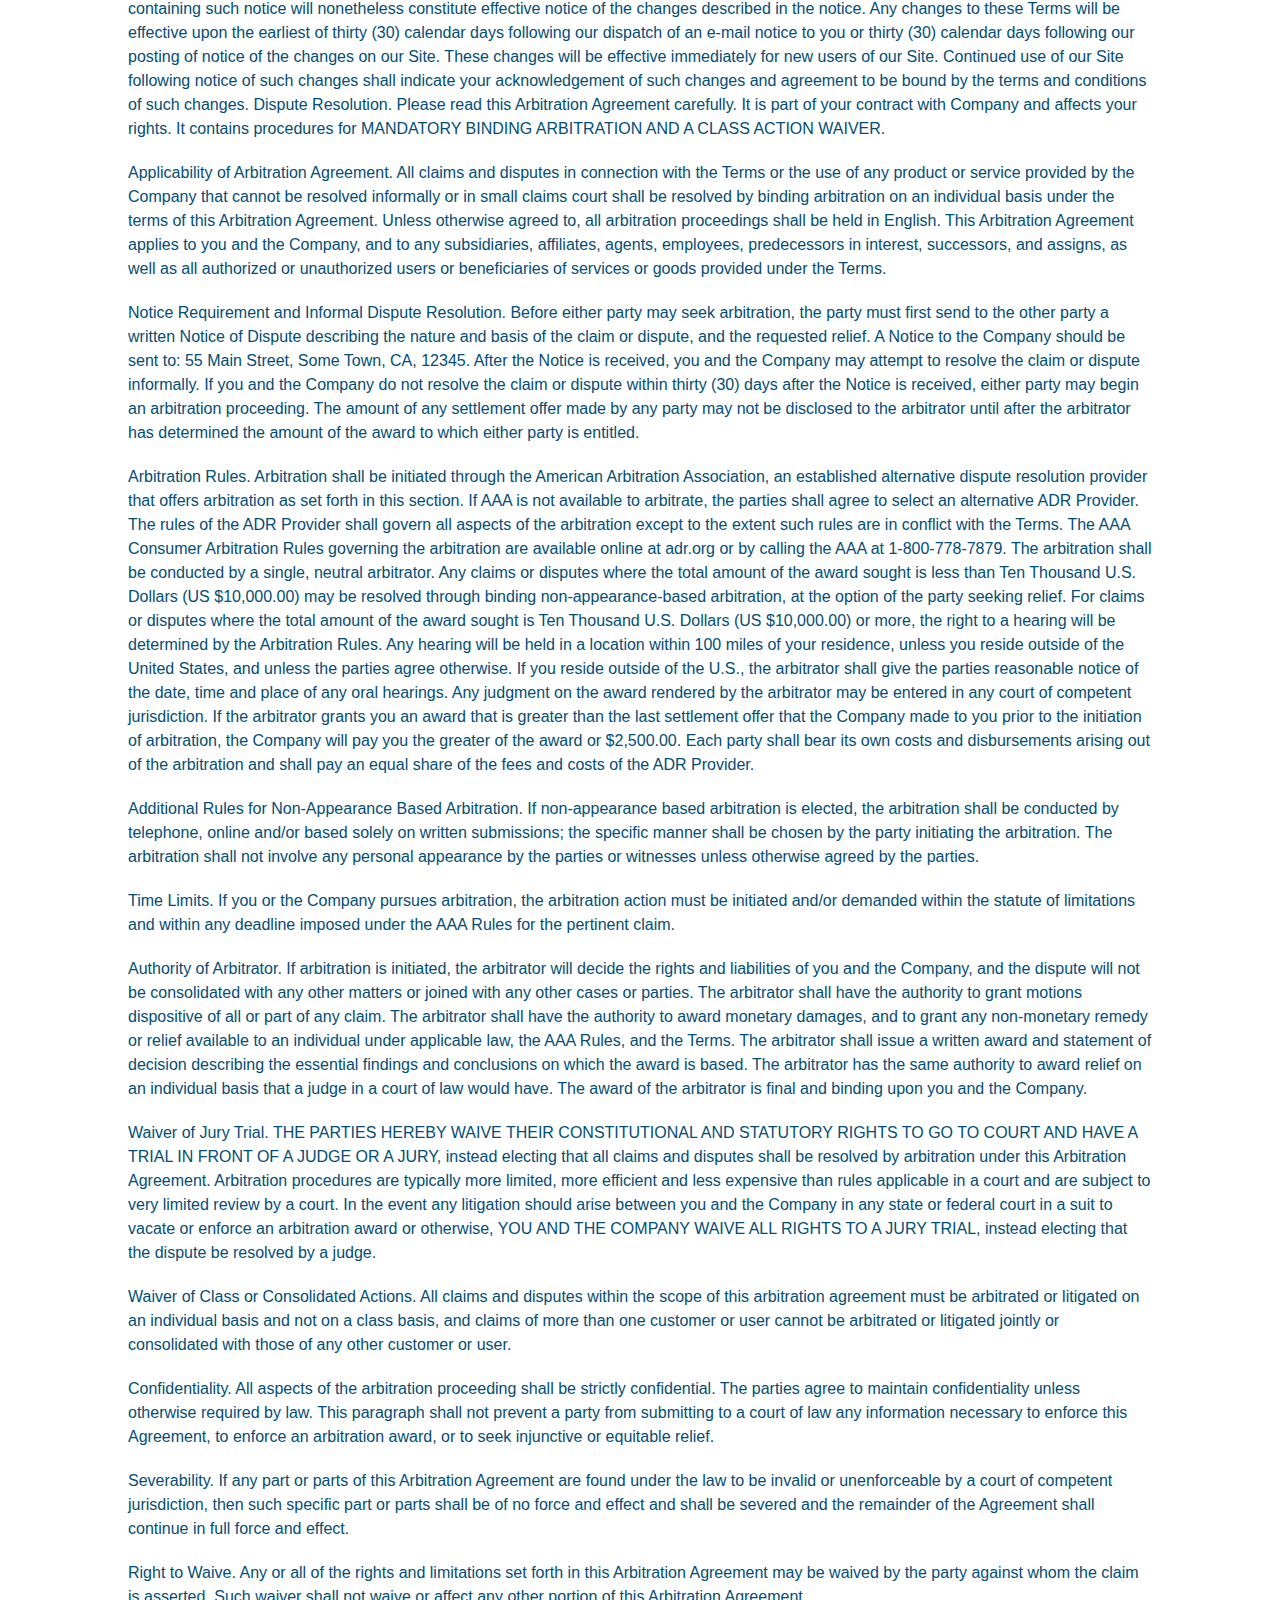
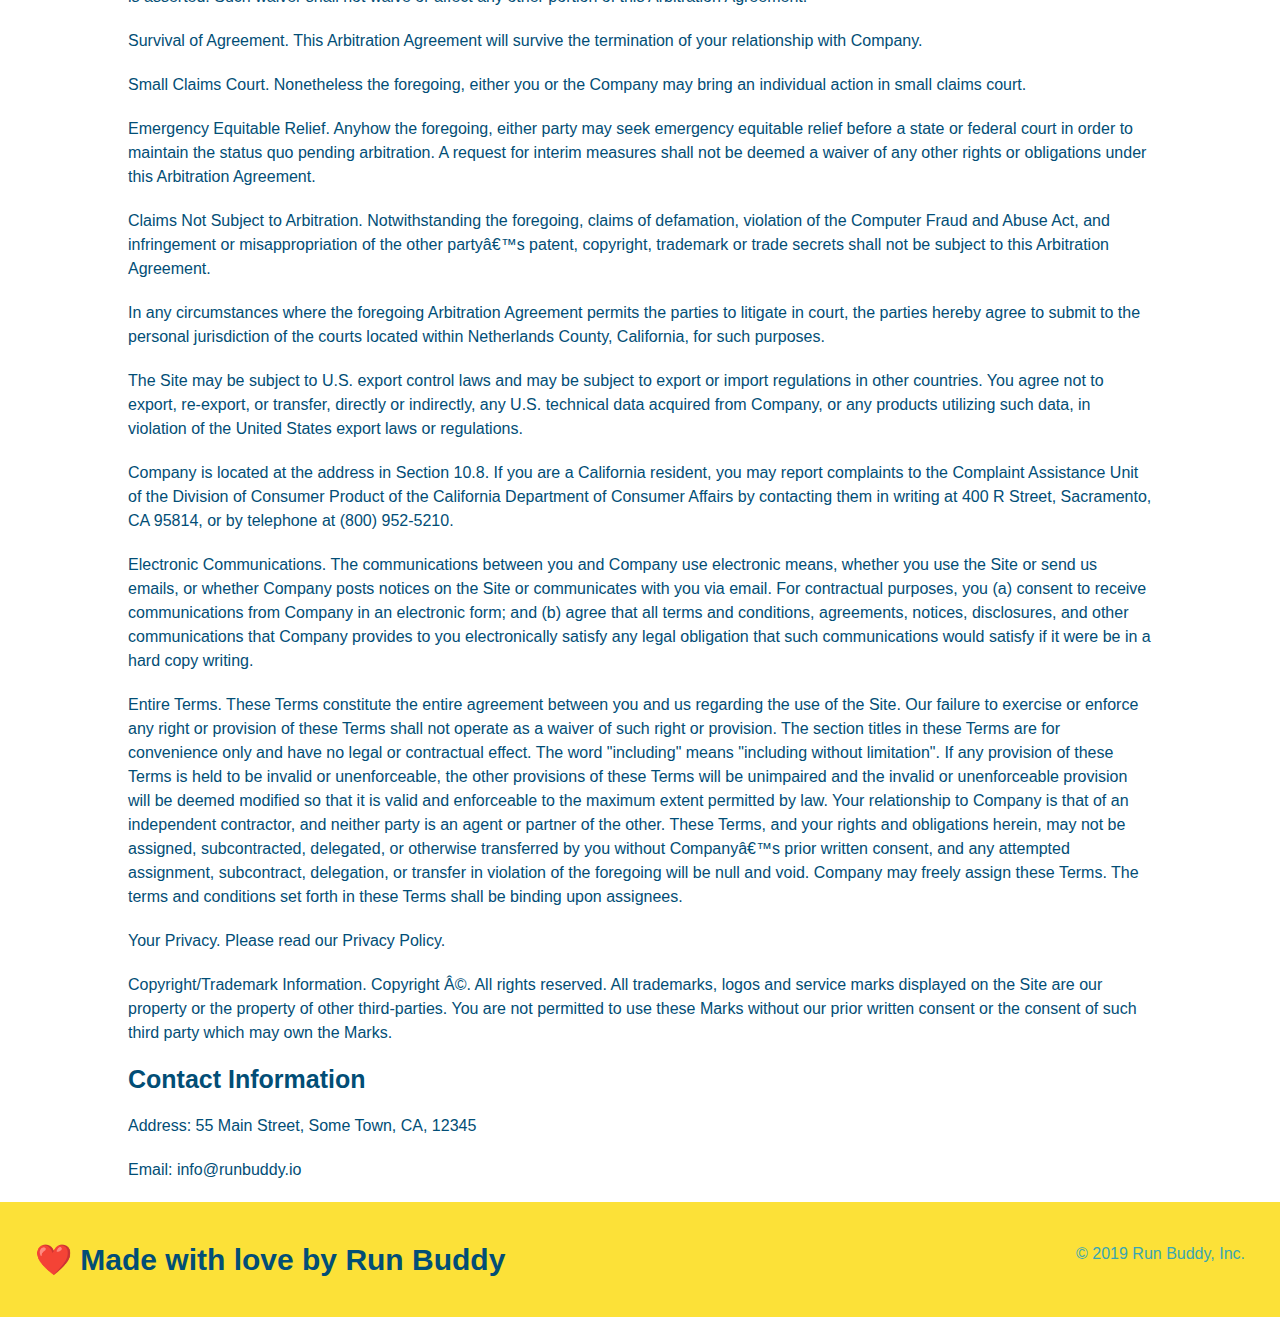
==== commit d8b73c98: "begin media queries work" ====
--- a/privacy-policy.html
+++ b/privacy-policy.html
@@ -1,9 +1,9 @@
 <!DOCTYPE html>
 <html lang="en">
 <head>
-    <meta charset="UTF-8">
-    <meta http-equiv="X-UA-Compatible" content="IE=edge">
-    <meta name="viewport" content="width=device-width, initial-scale=1.0">
+    <meta charset="UTF-8"/>
+    <meta http-equiv="X-UA-Compatible" content="IE=edge"/>
+    <meta name="viewport" content="width=device-width" initial-scale="1.0"/>
     <link rel="stylesheet" href="./assets/css/style.css">
     <link rel="stylesheet" href="./assets/css/secondary-styles.css">
     <title>Privacy Policy - Run Buddy</title>
--- a/assets/css/style.css
+++ b/assets/css/style.css
@@ -15,6 +15,9 @@
 header {
     padding: 20px 35px;
     background-color: #39a6b2;
+    display: flex;
+    justify-content: space-between;
+    flex-wrap: wrap;
 }
 
 /* apply styles to heading 1 */
@@ -23,7 +26,6 @@
     font-size: 36px;
     color: #fce138;
     margin: 0;
-    display: inline;
 }
 
 /* apply styles to hyperlinks */
@@ -34,24 +36,30 @@
 
 /* styles the navigation box */
 header nav{
-    float: right;
     margin: 7px 0;
 }
 
 /* styles the nav box list items */
-header nav ul li {
-    display: inline;
+header nav ul {
+    display: flex;
+    flex-wrap: wrap;
+    justify-content: space-between;
+    align-items: center;
+    list-style: none;
 }
 
 /* styles the nav box list a items */
 header nav ul li a {
-    margin: 0 30px;
+    padding: 10px 15px;
     font-weight: lighter;
-    font-size: 22px;
+    font-size: 1.55vw;
 }
 
 /* style the footer */
 footer {
+    display: flex;
+    justify-content: space-between;
+    flex-wrap: wrap;
     background: #fce138;
     width: 100%;
     padding: 40px 35px;
@@ -59,7 +67,6 @@
 
 /* style the footer's h2 */
 footer h2 {
-    display: inline;
     color: #024e76;
     font-size: 30px;
     margin: 0;
@@ -67,7 +74,6 @@
 
 /* style the footer div */
 footer div {
-    float: right;
     line-height: 1.5;
     text-align: right;
 }
@@ -85,26 +91,39 @@
 /* Hero Style Start */
 .hero {
     background-image: url("../images/hero-bg.jpg");
-    height: 600px;
     background-size: cover;
-    background-position: center;    
-    position: relative;
+    background-position: center;
+    display: flex;
+    justify-content: center;
+    flex-wrap: wrap;
+    align-items: flex-start;    
 }
 
 .hero-form {
     background-color:#fce138;
     padding: 20px;
-    width: 500px;
     color: #024e76;
     border-style: solid;
     border-width: 3px;
     border-color: #024e76;
-    position: absolute;
-    bottom: 120px;
-    right: 140px;
-}
-
-h3 {
+}
+
+.hero-cta {
+    width: 35%;
+    text-align: right;
+    margin: 3.5%;
+    color: #fff;
+    font-size: 18px;
+    line-height: 1.2;
+}
+
+.hero-cta h2 {
+    font-style: italic;
+    font-size: 55px;
+    color: #fce138;
+}
+
+.hero-form h3 {
     margin: 0px;
     font-size: 24px;
 }
@@ -137,20 +156,25 @@
 
 /* Hero Styles End */
 
+.section-title {
+    font-size: 48px;
+    color: #024e76;
+    border-bottom: 3px solid;
+    padding-bottom: 20px;
+    text-align: center;
+    margin: 0 auto 35px auto;
+    width: 50%;
+}
+
+.primary-border {
+    border-color: #fce138;
+}
+
+.secondary-border {
+    border-color: #39a6b2;
+}
+
 /* Intro styles Start */
-.intro {
-    text-align: center;
-}
-
-/* .intro h2 {
-    font-size: 55px;
-    color: #024e76;
-    margin-bottom: 35px;
-    padding: 0 100px 20px 100px;
-    border-bottom: 3px solid;
-    border-color: #fce138;
-    display: inline-block;
-} */
 
 .intro p {
     line-height: 1.7;
@@ -158,86 +182,82 @@
     width: 80%;
     font-size: 20px;
     margin: 0 auto;
+    text-align: center;
 }
 
 /* Intro Styles End */
 
 .steps {
-    text-align: center;
     background: #fce138;
 }
 
-/* .steps h2 {
-    font-size: 55px;
-    color: #024e76;
-    margin-bottom: 35px;
-    padding: 0 100px 20px 100px;
-    border-bottom: 3px solid;
-    border-color: #39a6b2;
-} */
-
-.section-title {
-    font-size: 55px;
-    color: #024e76;
-    margin-bottom: 35px;
-    padding: 0 100px 20px 100px;
-    display: inline-block;
-    border-bottom: 3px solid;
-}
-
-.primary-border {
-    border-color: #fce138;
-}
-
-.secondary-border {
-    border-color: #39a6b2;
-}
-
-.steps div {
-    margin-bottom: 80px;
-}
-
-.steps img {
-    width: 15%;
-    margin: 10px 0;
-}
-
-.steps h3 {
+.step {
+    margin: 50px auto;
+    padding-bottom: 50px;
+    width: 80%;
+    border-bottom: 1px solid #39a6b2;
+    display: flex;
+    flex-wrap: wrap;
+    align-items: center;
+    justify-content: space-between;
+}
+
+.step h3 {
     color: #024e76;
     font-size: 46px;
-    margin-top: 10px;
-}
-
-.steps p {
+    flex: 1 30%;
+}
+
+.step-info {
+    flex: 2 70%;
+    display: flex;
+    flex-wrap: wrap;
+    align-items: center;
+}
+
+.step-img {
+    flex: 1 12%;
+    margin-right: 20px;
+    max-width: 100%;
+}
+
+.step-text {
+    flex: 12;
+}
+.step-text p {
     color: #39a6b2;
-    font-size: 23px;
-}
-
-.steps span {
-    font-size: 38px;
+    font-size: 18px;
+}
+
+.step-text h4 {
+    font-size: 26px;
+    line-height: 1.5;
+    color: #024e76;
 }
 
 .trainer {
-    width: 900px;
-    margin: 0 auto 30px auto;
+    margin: 20px;
     background: #024e76;
     color: #fce138;
-    overflow: auto;
+    flex: 1;
 }
 
 .trainers {
-    text-align: center;
+    /* text-align: center; */
+    width: 100%;
+    margin: 0 auto;
+    display: flex;
+    flex-wrap: wrap;
+    justify-content: space-around;
 }
 
 .trainer img {
-    width: 35%;
-    float: left;
+    width: 100%;
 }
 
 .trainer-bio {
-    padding: 35px;
-    float: left;
-    width: 65%;
+    padding: 25px;
+    line-height: 1.3;
 }
 
 .text-left {
@@ -249,41 +269,46 @@
 }
 
 .trainer-bio h3 {
-    font-size: 32px;
-    margin-bottom: 8px;
+    font-size: 28px;
 }
 
 .trainer-bio h4 {
     font-weight: lighter;
-    font-size: 26px;
-    margin-bottom: 25px;
+    font-size: 22px;
+    margin-bottom: 15px;
 }
 
 .trainer-bio p {
     font-size: 17px;
-    line-height: 1.3;
-}
+}
+
+
+/* Reach Out Styles */
 
 .contact {
-    text-align: center;
     background: #024e76;
 }
 
 .contact h2 {
     color: #fce138;
+}
+
+.contact-info {
+    display: flex;
+    justify-content: space-between;
+    flex-wrap: wrap;
+}
+
+.contact-info > * {
+    flex: 1;
+    margin: 15px;
 }
 
 .contact-info iframe {
     width: 400px;
-    height: 400px;
 }
 
 .contact-info div {
-    width: 410 px;
-    display: inline-block;
-    vertical-align: top;
-    text-align: left;
-    margin: 30px 0 0 60px;
     color: white;
 }
 
@@ -295,10 +320,47 @@
 .contact-info p, .contact-info address {
     margin: 20px 0;
     line-height: 1.5;
-    font-size: 20px;
+    font-size: 16px;
     font-style: normal;
 }
 
+.contact-form input, .contact-form textarea {
+    border: 1px solid #024e76;
+    display: block;
+    padding: 7px 15px;
+    font-size: 16px;
+    color: #024e76;
+    width: 100%;
+    margin-bottom: 15px;
+    margin-top: 5px;
+}
+
+.contact-form button {
+    width: 100%;
+    border: none;
+    background: #fce138;
+    color: #024e76;
+    text-align: center;
+    padding: 15px 0;
+    font-size: 16px;
+}
+
 .contact-info a{
     color: #fce138;
+}
+
+.flex-row {
+    display: flex;
+}
+
+/* Media query for smaller desktop screens and smaller */
+@media screen and (max-width: 980px) {
+}
+
+/* Media query for tablets and smaller */
+@media screen and (max-width: 768px) {
+}
+
+/* Media query for mobile phones and smaller */
+@media screen and (max-width: 575px) {
 }